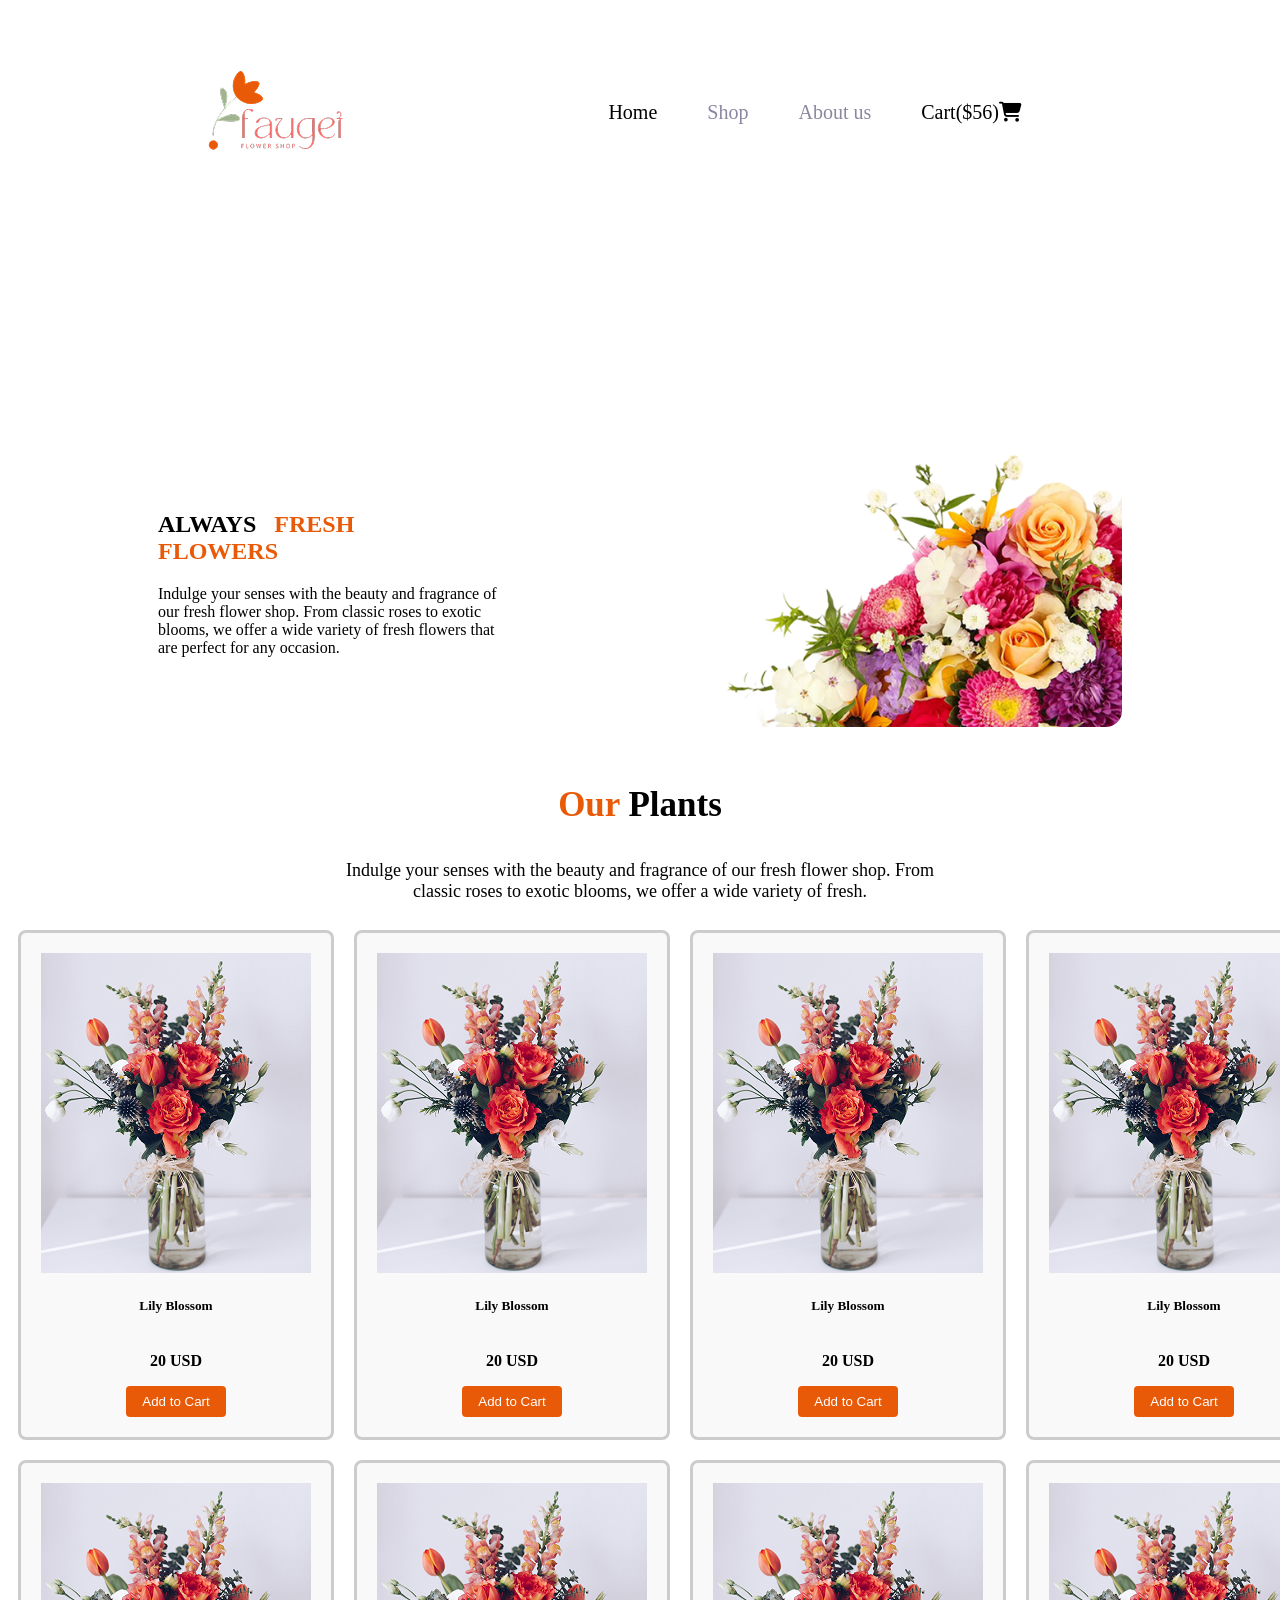
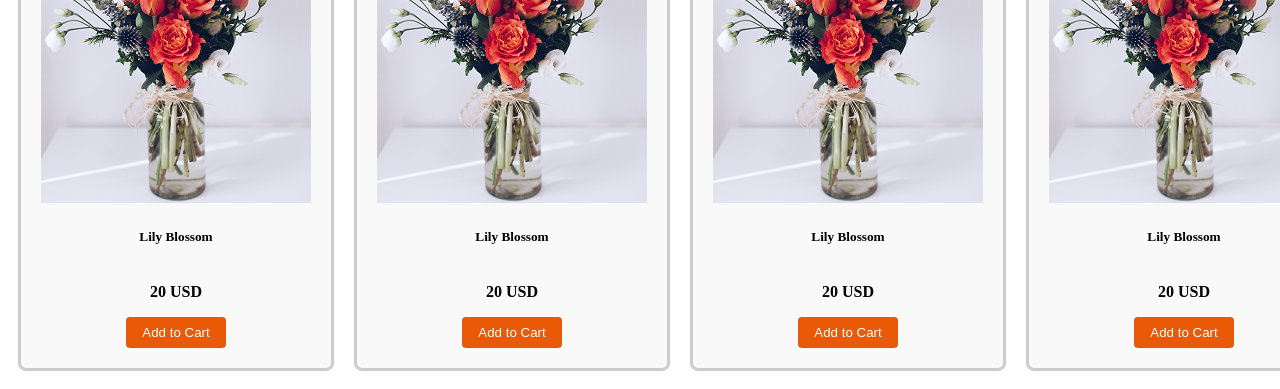
==== index.html @ 1ff8fe1e "plant section done" ====
<!DOCTYPE html>
<html lang="en">
  <head>
    <meta charset="UTF-8" />
    <meta name="viewport" content="width=device-width, initial-scale=1.0" />

    <title>My 2nd Assignment</title>
    <link rel="stylesheet" href="style/style.css" />
    <!-- ...existing code... -->
<link rel="stylesheet" href="https://cdnjs.cloudflare.com/ajax/libs/font-awesome/6.4.2/css/all.min.css" />
<!-- ...existing code... -->
  </head>
  <body>
    <header class="secondary-bg">
      <nav>
        <h3 class="nav-title"><img src="./images/logo.png" alt="Logo" /></h3>
        <ul>
          <li><a class="normal" href="">Home</a></li>
          <li><a class="dark-2" href="">Shop</a></li>
          <li><a class="dark-2" href="">About us</a></li>
          <li>
            <a class="normal" href="">
              Cart($56)<i class="fa-solid fa-cart-shopping"></i>
            </a>
          </li>
          <!-- <li><a href=""><button class="btn-primary">Hire me</button></a></li> -->
        </ul>
      </nav>
      <section class="banner container">
        <div class="banner-left">
          <h1 class="banner title">
            ALWAYS
            <span style="color: #e95a08">
              &nbsp; FRESH<br />
              FLOWERS</span
            >
          </h1>
          <p class="banner-description">
            Indulge your senses with the beauty and fragrance of <br />
            our fresh flower shop. From classic roses to exotic <br />
            blooms, we offer a wide variety of fresh flowers that <br />
            are perfect for any occasion.
          </p>
        </div>

       <div class="banner-right">
          <img class="banner-profile-pic" src="./images/hero-flower.png" alt="Banner Image" />
        </div>
    </header>

    <main>
      <section class="about secondary-bg">
        <h3 class="section title">
          <span style="color: #e95a08"> Our</span> Plants
        </h3>

        <p class="section-description">
          Indulge your senses with the beauty and fragrance of our fresh flower
          shop. From <br />
          classic roses to exotic blooms, we offer a wide variety of fresh.
        </p>
      </section>

      <section class="plants-section container">
        <div class="plant-card">
          <img src="./images/sample-flower-image.png" alt="" />
          <h5 class="plant-name">Lily Blossom</h4>
          <p class="plant-price">20 USD</p>
          <button class="btn-primary">Add to Cart</button>
        </div>

         <div class="plant-card">
          <img src="./images/sample-flower-image.png" alt="" />
          <h5 class="plant-name">Lily Blossom</h4>
          <p class="plant-price">20 USD</p>
          <button class="btn-primary">Add to Cart</button>
        </div>

         <div class="plant-card">
          <img src="./images/sample-flower-image.png" alt="" />
          <h5 class="plant-name">Lily Blossom</h4>
          <p class="plant-price">20 USD</p>
          <button class="btn-primary">Add to Cart</button>
        </div>

         <div class="plant-card">
          <img src="./images/sample-flower-image.png" alt="" />
          <h5 class="plant-name">Lily Blossom</h4>
          <p class="plant-price">20 USD</p>
          <button class="btn-primary">Add to Cart</button>
        </div>

 <div class="plant-card">
          <img src="./images/sample-flower-image.png" alt="" />
          <h5 class="plant-name">Lily Blossom</h4>
          <p class="plant-price">20 USD</p>
          <button class="btn-primary">Add to Cart</button>
        </div>
        
         <div class="plant-card">
          <img src="./images/sample-flower-image.png" alt="" />
          <h5 class="plant-name">Lily Blossom</h4>
          <p class="plant-price">20 USD</p>
          <button class="btn-primary">Add to Cart</button>
        </div>
         <div class="plant-card">
          <img src="./images/sample-flower-image.png" alt="" />
          <h5 class="plant-name">Lily Blossom</h4>
          <p class="plant-price">20 USD</p>
          <button class="btn-primary">Add to Cart</button>
        </div>
         <div class="plant-card">
          <img src="./images/sample-flower-image.png" alt="" />
          <h5 class="plant-name">Lily Blossom</h4>
          <p class="plant-price">20 USD</p>
          <button class="btn-primary">Add to Cart</button>
        </div>
        
        
      </section>

    </main>
  </body>
</html>
---- style/style.css ----
.secondary-bg {
  back;
}

header {
  height: 700px;
}

nav {
  display: flex;
  align-items: center;
  justify-content: space-between;
  margin: 50px 200px;
  

}
nav ul {
  display: flex;
  align-items: center;
}

nav ul li {
  list-style: none;
  margin-right: 50px;
}

nav li a {
  text-decoration: none;
  font-size: 20px;
}

.dark-2{
  color: #8987A1;

}

.normal {
  color: #000000;
}

.banner.container {
  display: flex;
  align-items: center;
  justify-content: space-between;
  padding: 40px 0;
  /* top: 221px;
  left: 150px; */
  margin: 221px 150px; 

}

.banner-left {
  flex: 1;
  padding-right: 30px;
}

.banner-right {
  flex: 1;
  display: flex;
  justify-content: center;
}

.banner-profile-pic {
  max-width: 100%;
  height: auto;
  border-radius: 16px;
}

.text-center {
  text-align: center;
}

.section.title {
  text-align: center;
  font-size: 35px;
  font-weight: bold;
}

.section-description {
  font-size: 18px;
  color: #000000;
  text-align: center;
}


 /* Make plant price bold */
.plant-price {
  font-weight: bold;
}

/* Set button color */
.btn-primary {
  background-color: #e95a08; /* Change to your desired color */
  color: #fff;               /* Button text color */
  border: none;
  padding: 8px 16px;
  border-radius: 4px;
  cursor: pointer;
}


.plants-section.container{
  flex: 1;
  display: grid;
  grid-template-columns: repeat(4, 1fr);
}



.plant-card {
  display: flex;
  flex-direction: column;
  align-items: center;
  justify-content: center;
  text-align: center;
  padding : 20px;
  border: solid #ccc;
  border-radius: 8px;
  margin: 10px;
  background-color: #f9f9f9;
}
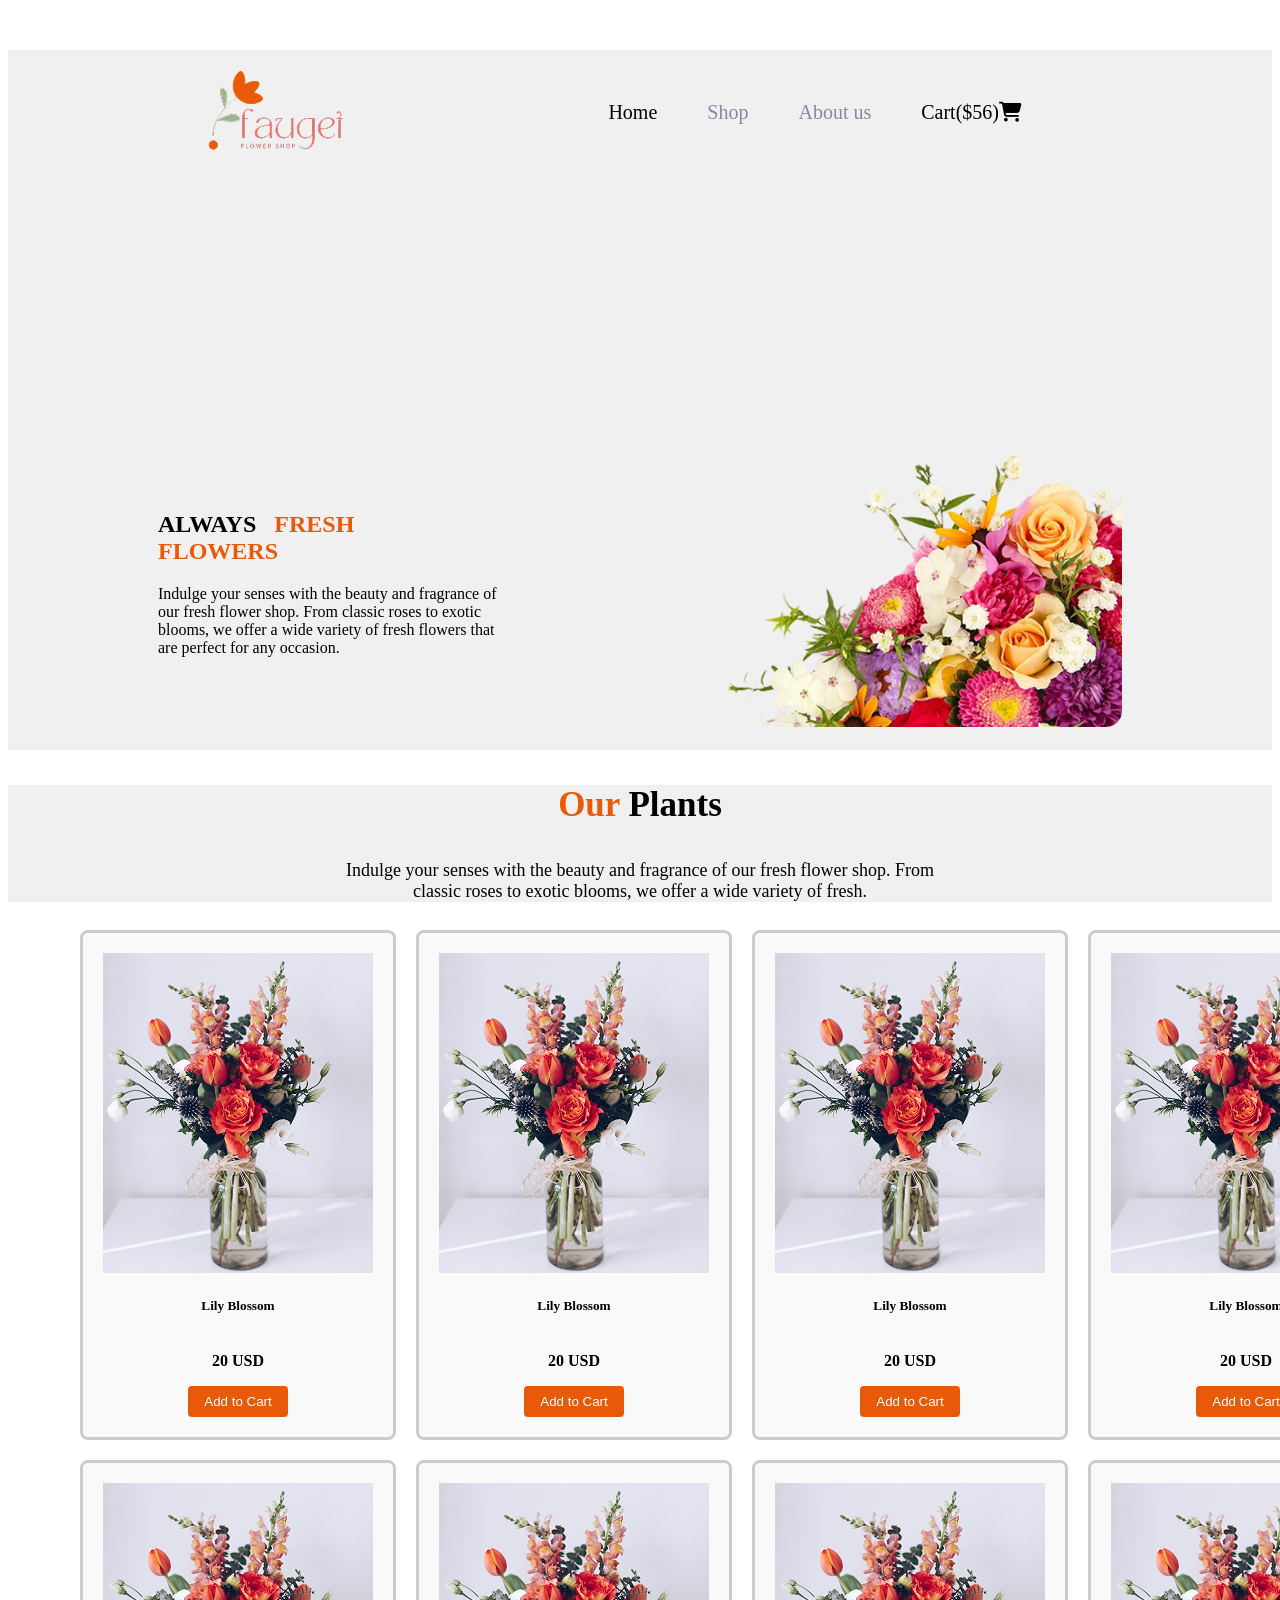
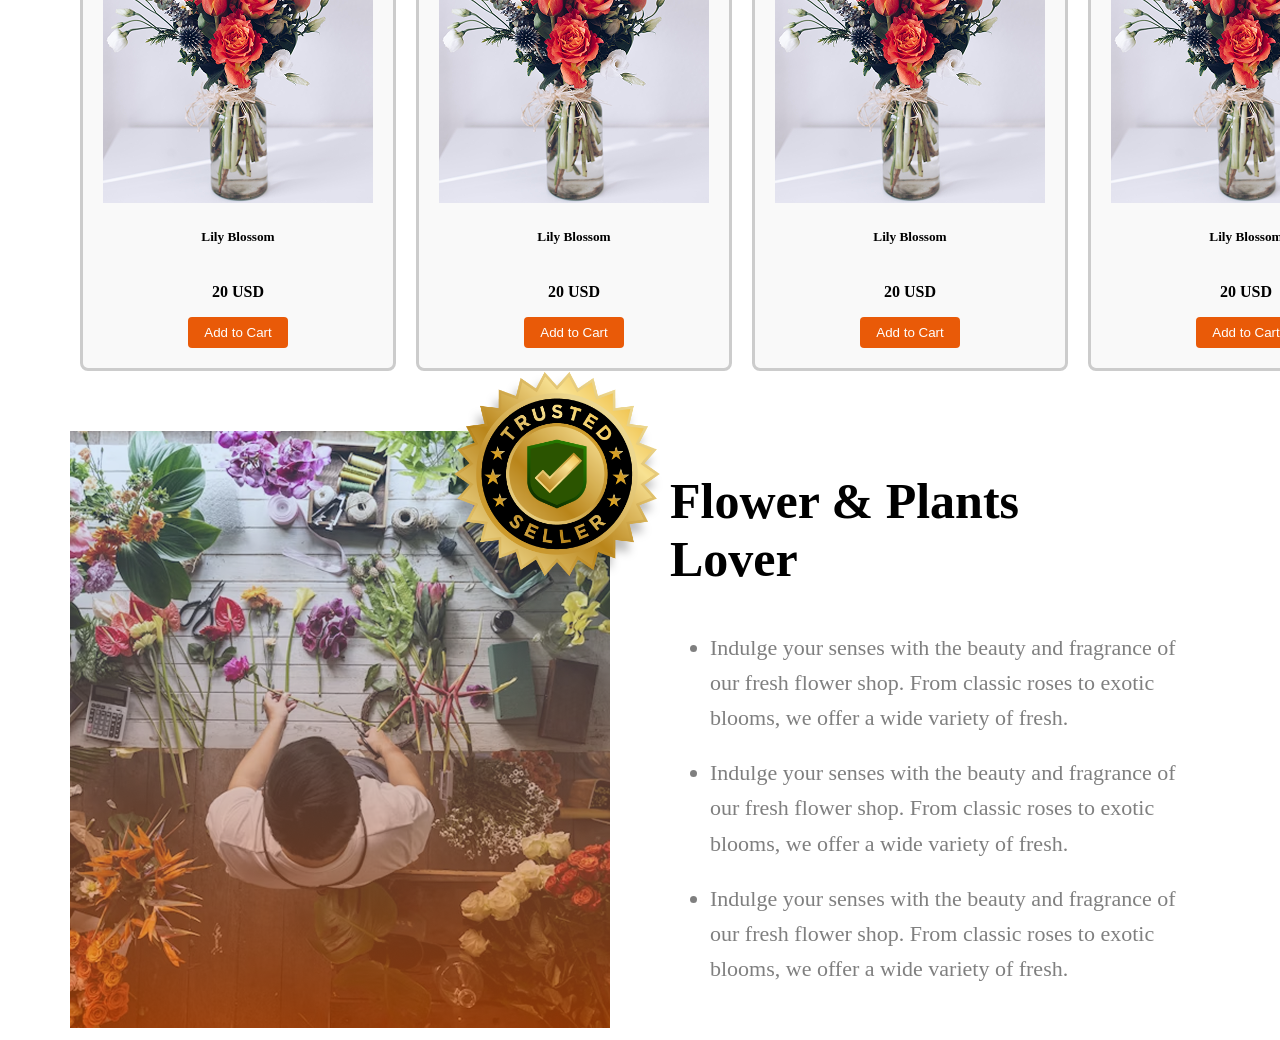
==== commit ebf3fb83: "flower section done" ====
--- a/index.html
+++ b/index.html
@@ -119,6 +119,27 @@
         
       </section>
 
+      <section class="display-flex flower-container container section-gap">
+<div class="image-container">
+  <img class="flower-store" src="./images/flower-store.png" alt="" />
+  <img class="badge" src="./images/trusted-badge.png" alt="" />
+
+</div>
+
+<div>
+  <h2 class="heading font" >Flower & Plants <br> Lover</h2>
+
+  <ul>
+ <li class="paragraph list-item"> Indulge your senses with the beauty and fragrance of our fresh flower shop. From classic roses to exotic blooms, we offer a wide variety of fresh.</li>   
+   <li class="paragraph list-item"> Indulge your senses with the beauty and fragrance of our fresh flower shop. From classic roses to exotic blooms, we offer a wide variety of fresh.</li>   
+   <li class="paragraph list-item"> Indulge your senses with the beauty and fragrance of our fresh flower shop. From classic roses to exotic blooms, we offer a wide variety of fresh.</li>   
+
+</ul>
+
+
+</div>
+      </section>
+
     </main>
   </body>
 </html>
--- a/style/style.css
+++ b/style/style.css
@@ -1,5 +1,5 @@
 .secondary-bg {
-  back;
+  background-color: #f0f0f0;
 }
 
 header {
@@ -11,8 +11,6 @@
   align-items: center;
   justify-content: space-between;
   margin: 50px 200px;
-  
-
 }
 nav ul {
   display: flex;
@@ -29,9 +27,8 @@
   font-size: 20px;
 }
 
-.dark-2{
-  color: #8987A1;
-
+.dark-2 {
+  color: #8987a1;
 }
 
 .normal {
@@ -43,10 +40,8 @@
   align-items: center;
   justify-content: space-between;
   padding: 40px 0;
-  /* top: 221px;
-  left: 150px; */
-  margin: 221px 150px; 
 
+  margin: 221px 150px;
 }
 
 .banner-left {
@@ -82,30 +77,24 @@
   text-align: center;
 }
 
-
- /* Make plant price bold */
 .plant-price {
   font-weight: bold;
 }
 
-/* Set button color */
 .btn-primary {
-  background-color: #e95a08; /* Change to your desired color */
-  color: #fff;               /* Button text color */
+  background-color: #e95a08;
+  color: #fff;
   border: none;
   padding: 8px 16px;
   border-radius: 4px;
   cursor: pointer;
 }
 
-
-.plants-section.container{
+.plants-section.container {
   flex: 1;
   display: grid;
   grid-template-columns: repeat(4, 1fr);
 }
-
-
 
 .plant-card {
   display: flex;
@@ -113,9 +102,83 @@
   align-items: center;
   justify-content: center;
   text-align: center;
-  padding : 20px;
+  padding: 20px;
   border: solid #ccc;
   border-radius: 8px;
   margin: 10px;
   background-color: #f9f9f9;
-}+}
+
+.display-flex {
+  display: flex;
+}
+
+.heading {
+  font-size: 50px;
+  font-weight: 700;
+}
+.font {
+  font: #000000;
+}
+
+.paragraph {
+  font-size: 22px;
+  color: #00000080;
+  line-height: 1.6;
+}
+
+.list-item {
+  margin-top: 20px;
+}
+.flower-container {
+  gap: 60px;
+}
+
+.container {
+  max-width: 1140px;
+  margin: 0 auto;
+}
+
+.badge {
+  width: 286px;
+  height: 286px;
+  position: absolute;
+  top: -100px;
+  right: -90px;
+  filter: drop-shadow(-4px 10px 4px rgba(0, 0, 0, 0.25));
+}
+
+.image-container {
+  position: relative;
+}
+
+.section-gap {
+  margin-top: 50px;
+}
+
+@media screen and (max-width: 576px) {
+  .flower-container {
+    flex-direction: column;
+  }
+  .flower-store {
+    width: 100%;
+  }
+  .badge {
+    display: none;
+  }
+  .heading {
+    font-size: 24px;
+    margin: 0;
+  }
+
+  br {
+    display: none;
+  }
+  .paragraph {
+    font-size: 14px;
+  }
+
+  .list-item {
+    margin-top: 16px;
+  }
+}
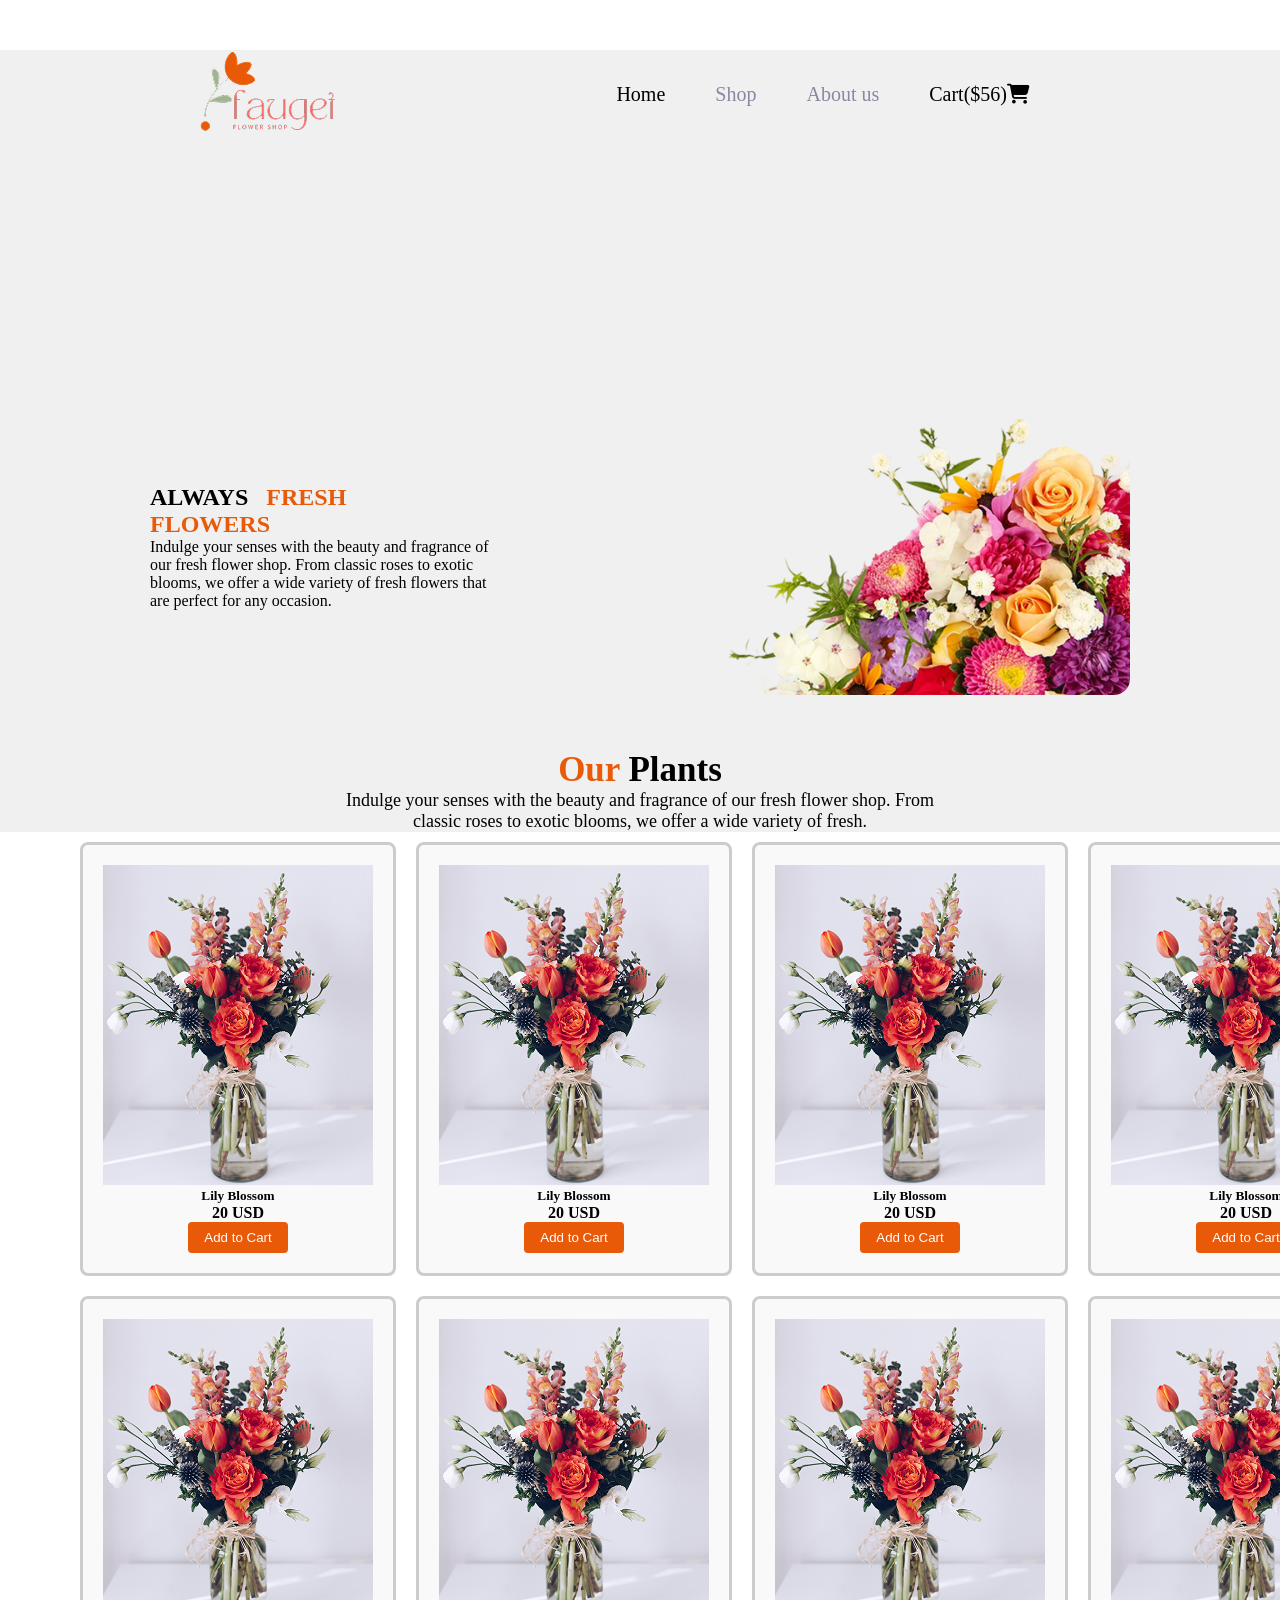
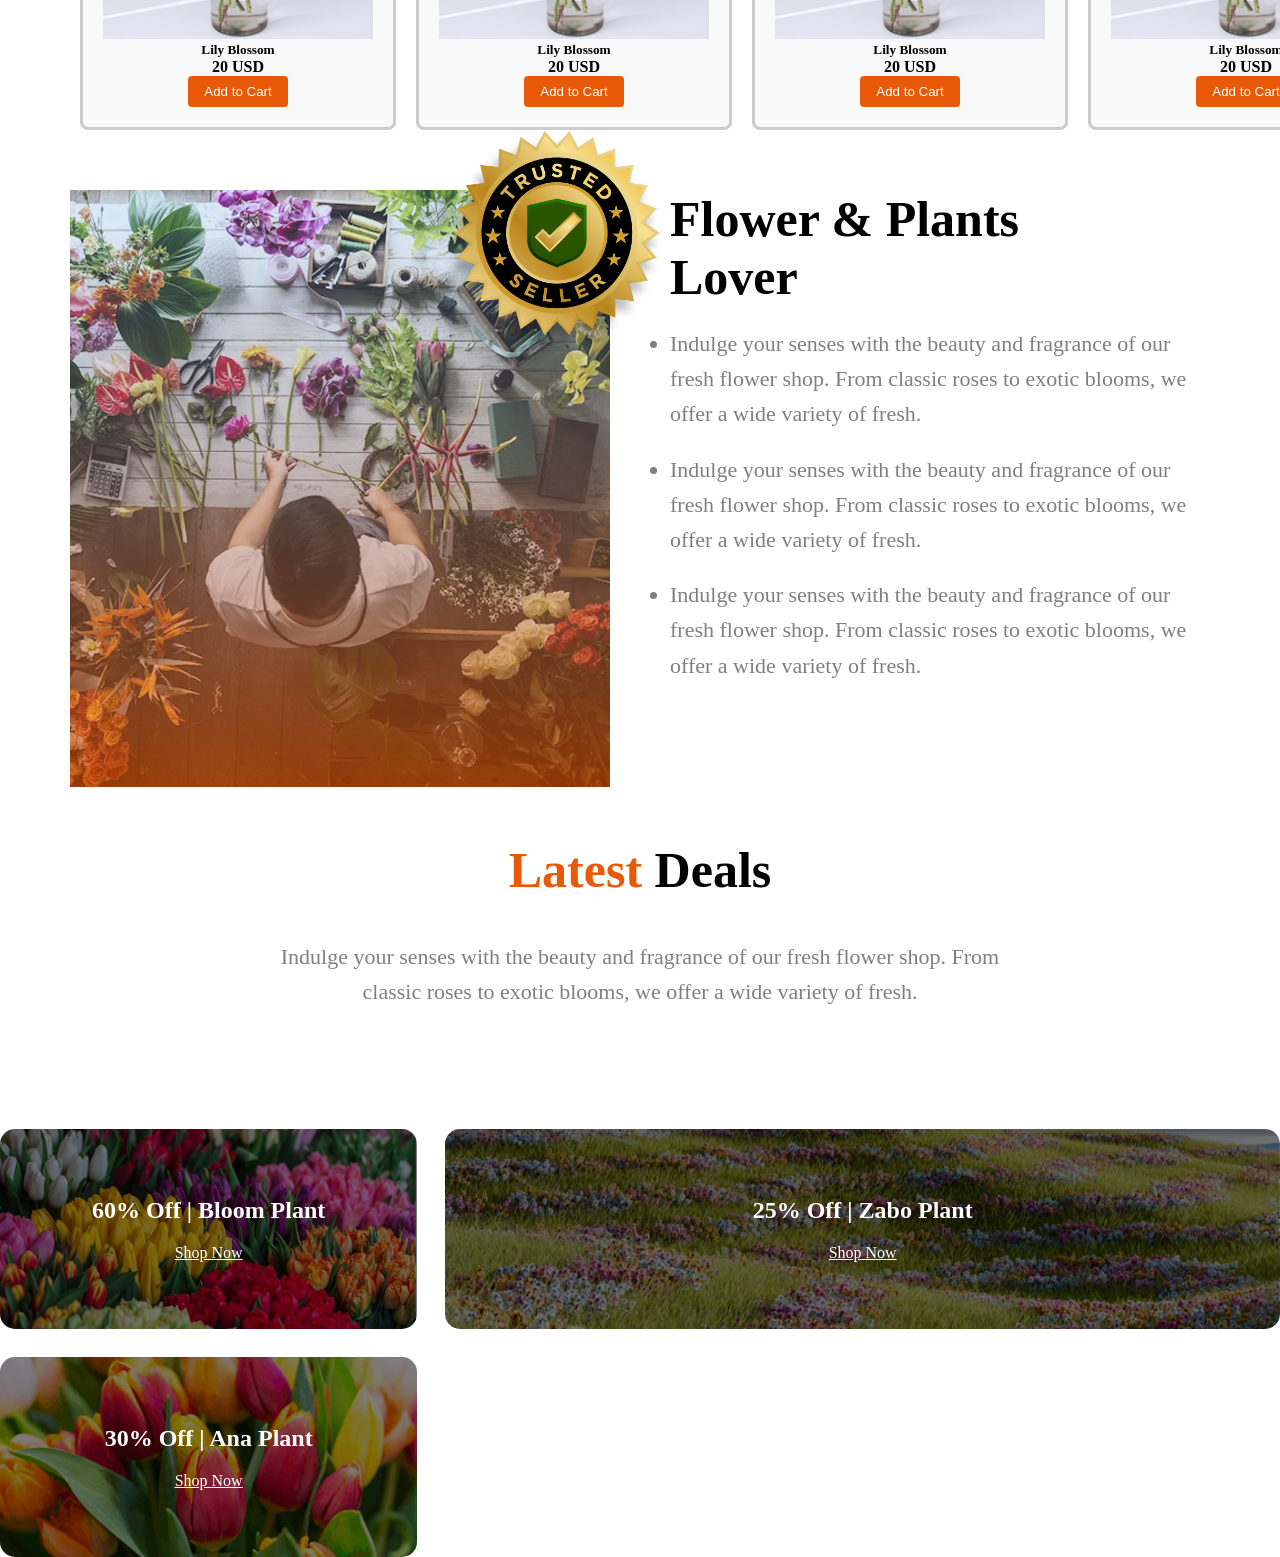
==== commit 55b408a1: "card container section done" ====
--- a/index.html
+++ b/index.html
@@ -138,7 +138,35 @@
 
 
 </div>
-      </section>
+</section>
+      <section class="containe section-gap" > 
+        <div class="display-flex latest-deals-heading ">
+<h2 class="heading font"><span class="span">Latest</span> Deals</h2>
+<p class="paragraph list-item"> 
+  Indulge your senses with the beauty and fragrance of our fresh flower shop. From <br> classic roses to exotic blooms, we offer a wide variety of fresh.</p>
+
+     
+</div>
+
+
+<div class="card-container ">
+  <div class="card bloom">
+    <h2 class="font">60% Off | Bloom Plant  </h2>
+<span> Shop Now</span>
+  </div>
+
+<div class="card ana">
+    <h2 class="font">30% Off | Ana  Plant  </h2>
+<span> Shop Now</span>
+  </div>
+
+  <div class="card zabo">
+    <h2 class="font">25% Off | Zabo Plant  </h2>
+<span> Shop Now</span>
+  </div>
+
+</div>
+ </section>
 
     </main>
   </body>
--- a/style/style.css
+++ b/style/style.css
@@ -1,5 +1,10 @@
 .secondary-bg {
   background-color: #f0f0f0;
+}
+* {
+  margin: 0;
+  padding: 0;
+  box-sizing: border-box;
 }
 
 header {
@@ -156,6 +161,91 @@
   margin-top: 50px;
 }
 
+.latest-deals-heading {
+  flex-direction: column;
+  align-items: center;
+  gap: 20px;
+}
+
+.latest-deals-heading p {
+  text-align: center;
+}
+
+.span {
+  color: #e95a08;
+}
+
+.card-container {
+  display: grid;
+  grid-template-columns: 1fr 2fr;
+  grid-template-rows: repeat(2, 1fr);
+  gap: 28px;
+  margin-top: 120px;
+}
+
+.card {
+  height: 200px;
+  display: flex;
+  flex-direction: column;
+  align-items: center;
+  justify-content: center;
+  color: white;
+  gap: 16px;
+  height: 200px;
+  border-radius: 15px;
+}
+
+.bloom {
+  background-image: linear-gradient(rgba(0, 0, 0, 0.5), rgba(0, 0, 0, 0.5)),
+    url("/images/deal-bloom.png");
+  background-size: cover;
+
+  background-repeat: no-repeat;
+  background-position: center;
+}
+
+.ana {
+  background-image: linear-gradient(rgba(0, 0, 0, 0.5), rgba(0, 0, 0, 0.5)),
+    url("/images/deal-ana.png");
+  background-size: cover;
+
+  background-repeat: no-repeat;
+  background-position: center;
+}
+
+.zabo {
+  background-image: linear-gradient(rgba(0, 0, 0, 0.5), rgba(0, 0, 0, 0.5)),
+    url("/images/deal-zabo.png");
+  background-size: cover;
+
+  background-repeat: no-repeat;
+  background-position: center;
+  height: 100%;
+  grid-column: 2/3;
+  grid-row: 1/3;
+  height: 100%;
+}
+
+.card-container {
+  display: grid;
+  grid-template-columns: 1fr 2fr;
+  grid-template-rows: repeat(2, 1fr);
+}
+
+.card {
+  height: 200px;
+  display: flex;
+  flex-direction: column;
+  align-items: center;
+  justify-content: center;
+  color: white;
+  gap: 20px;
+}
+
+.card span {
+  text-decoration: underline;
+}
+
 @media screen and (max-width: 576px) {
   .flower-container {
     flex-direction: column;
@@ -181,4 +271,17 @@
   .list-item {
     margin-top: 16px;
   }
-}
+  .card-container {
+    grid-template-columns: repeat(1, 1fr);
+    margin-top: 46px;
+  }
+
+  .card {
+    height: 200px;
+  }
+
+  .zabo {
+    grid-column: auto;
+    grid-row: auto;
+  }
+}
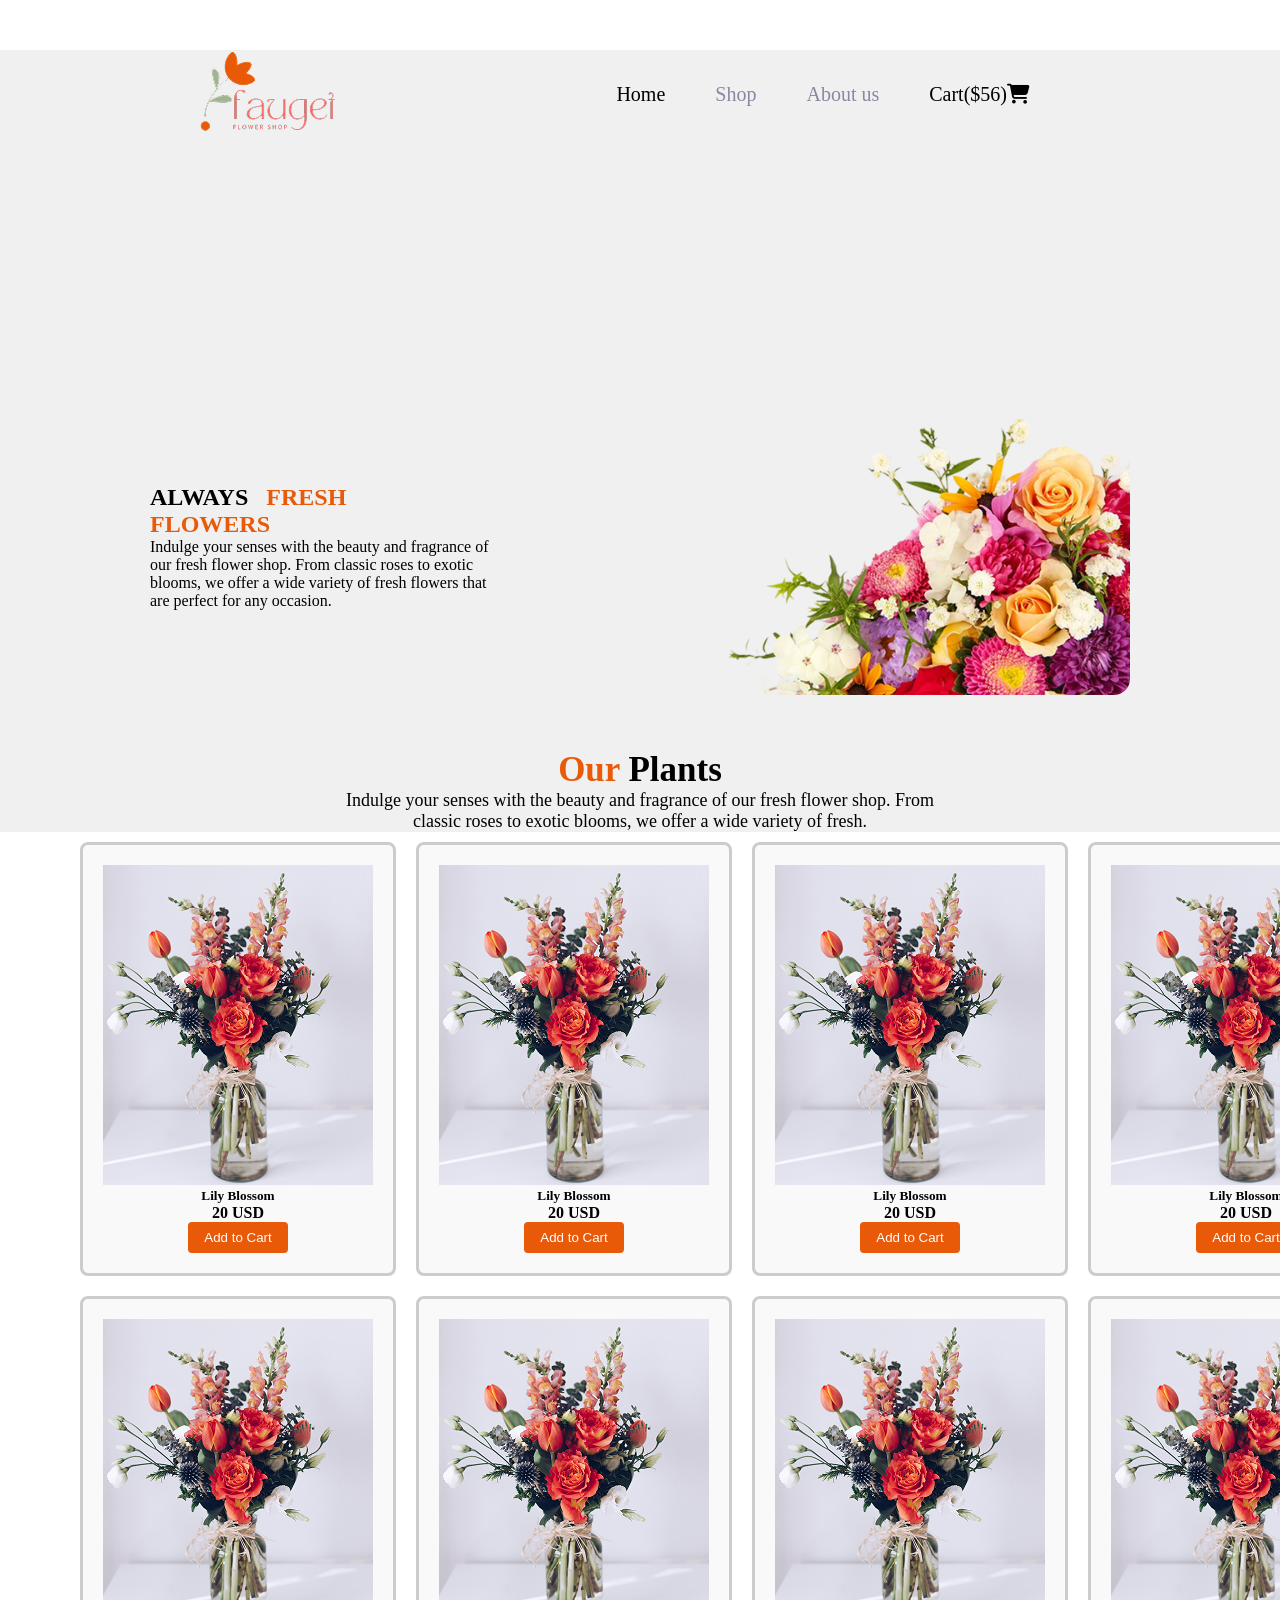
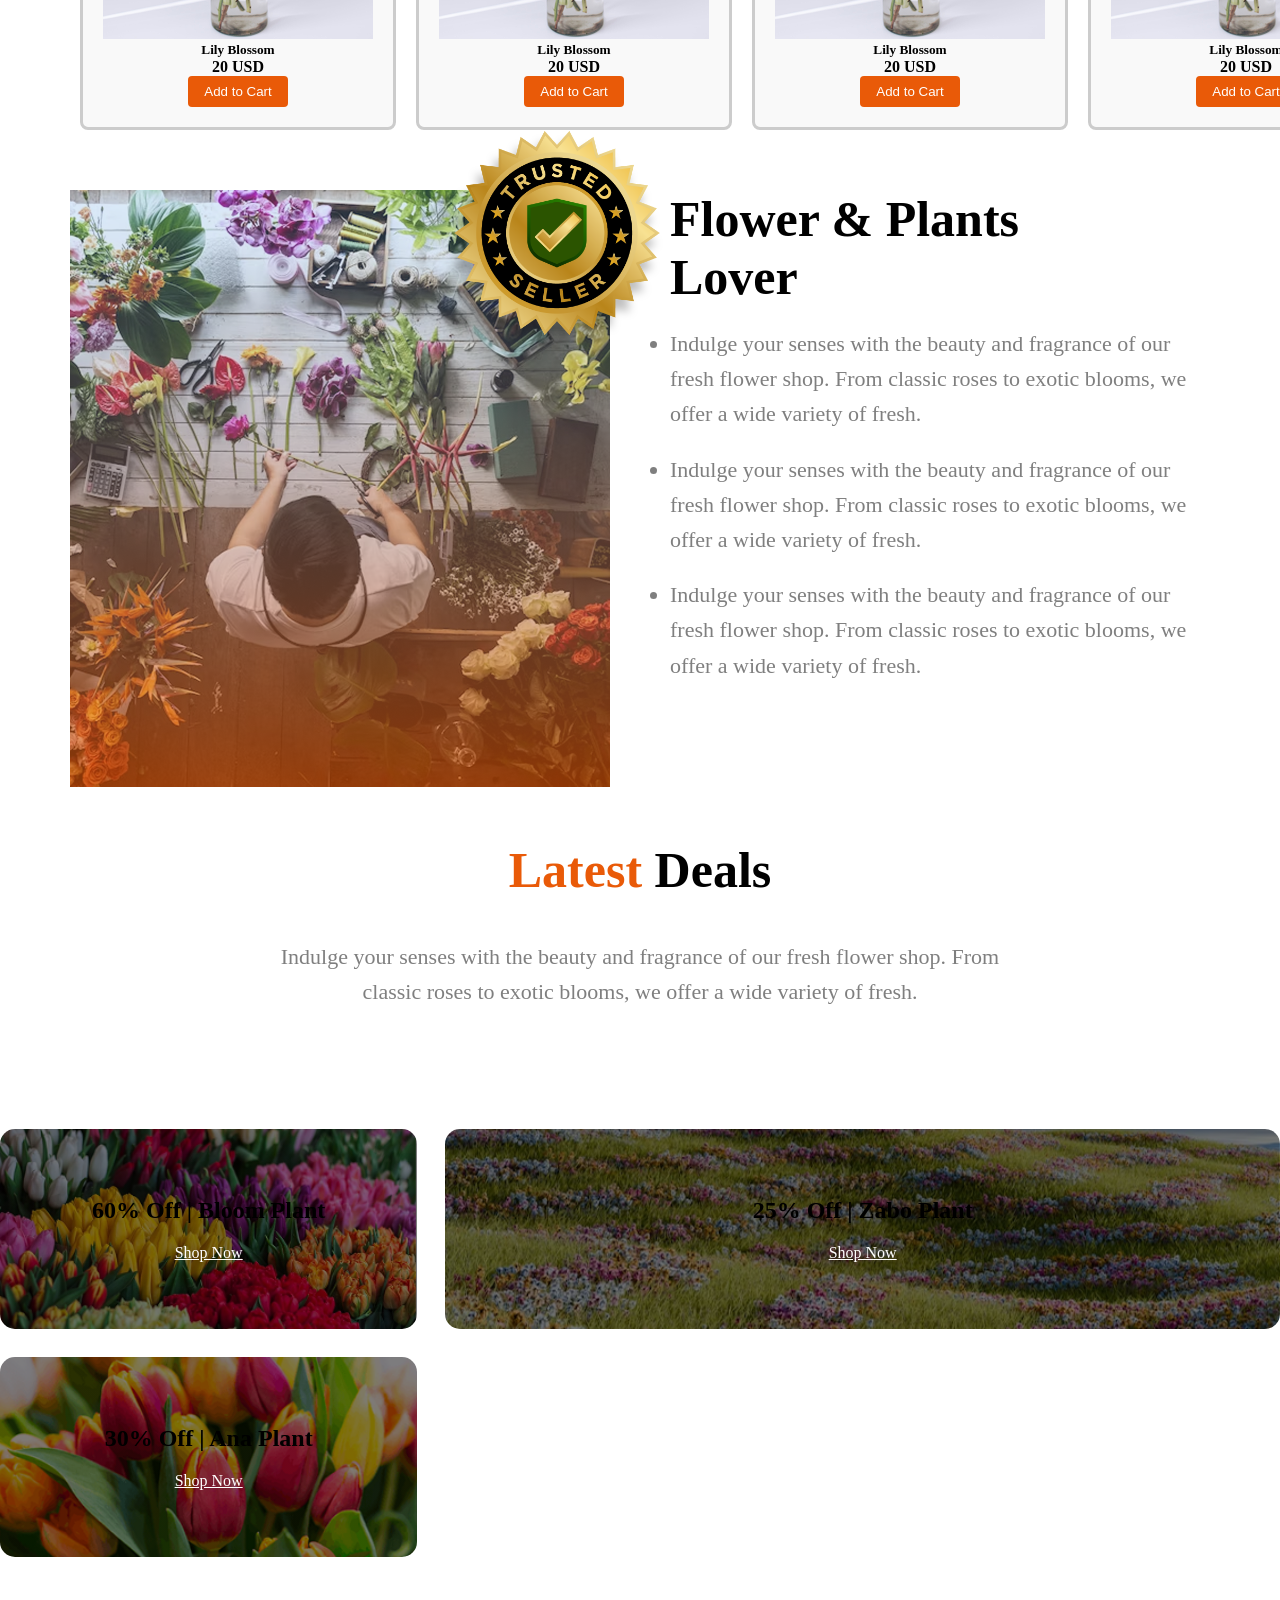
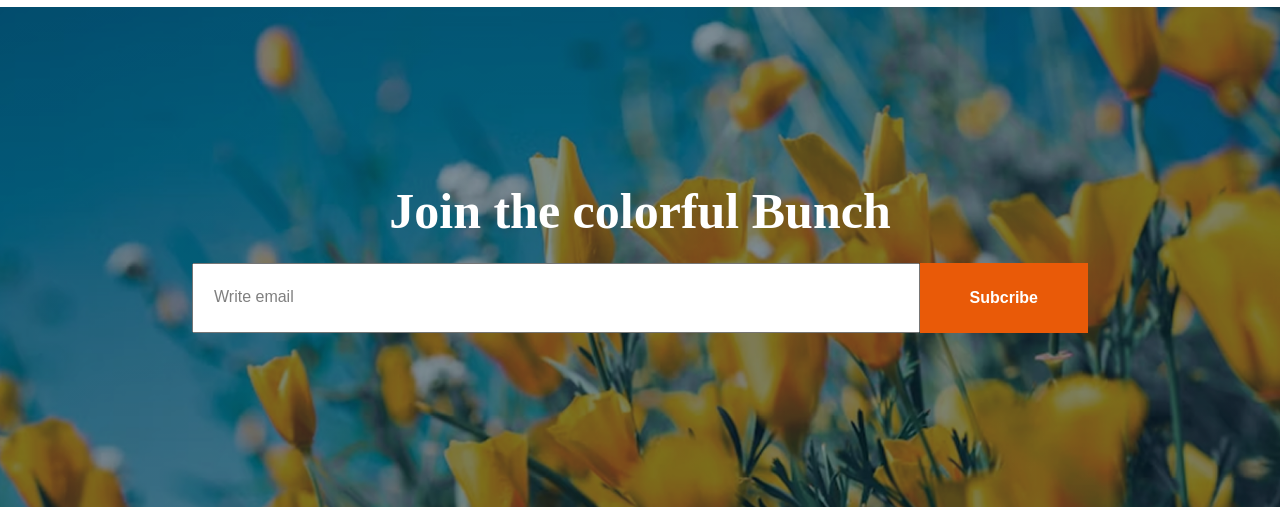
==== commit ddfa52d4: "join section done" ====
--- a/index.html
+++ b/index.html
@@ -168,6 +168,16 @@
 </div>
  </section>
 
+<section class="section-gap news-section">
+<h2 class="heading font">Join the colorful Bunch</h2>
+<form action="" class="submission-box">
+  <input type="email" name="" id="" placeholder="Write email"/>
+  <button> Subcribe</button>
+</form>
+
+</section>
+
+
     </main>
   </body>
 </html>
--- a/style/style.css
+++ b/style/style.css
@@ -123,7 +123,7 @@
   font-weight: 700;
 }
 .font {
-  font: #000000;
+  color: #000000;
 }
 
 .paragraph {
@@ -246,6 +246,46 @@
   text-decoration: underline;
 }
 
+.news-section {
+  background-image: linear-gradient(rgba(0, 0, 0, 0.2), rgba(0, 0, 0, 0.2)),
+    url("/images/news-letter-bg.png");
+  height: 500px;
+  background-repeat: no-repeat;
+  background-size: cover;
+  background-position: center;
+  display: flex;
+  align-items: center;
+  justify-content: center;
+  gap: 23px;
+  flex-direction: column;
+}
+
+.submission-box {
+  display: flex;
+  width: 70%;
+}
+.news-section h2 {
+  color: white;
+}
+.news-section button {
+  background-color: #e95a08;
+  padding: 26px 50px 26px 50px;
+  color: white;
+  font-weight: 600;
+  font-size: 16px;
+  border: none;
+}
+
+.submission-box input[type="email"] {
+  width: 100%;
+  padding: 8px 20px;
+}
+
+.submission-box input[type="email"]::placeholder {
+  font-size: 16px;
+  color: rgba(0, 0, 0, 0.5);
+}
+
 @media screen and (max-width: 576px) {
   .flower-container {
     flex-direction: column;
@@ -284,4 +324,10 @@
     grid-column: auto;
     grid-row: auto;
   }
-}
+  .submission-box button {
+    padding: 8px 20px;
+  }
+  .news-section h2 {
+    font-size: 20px;
+  }
+}
